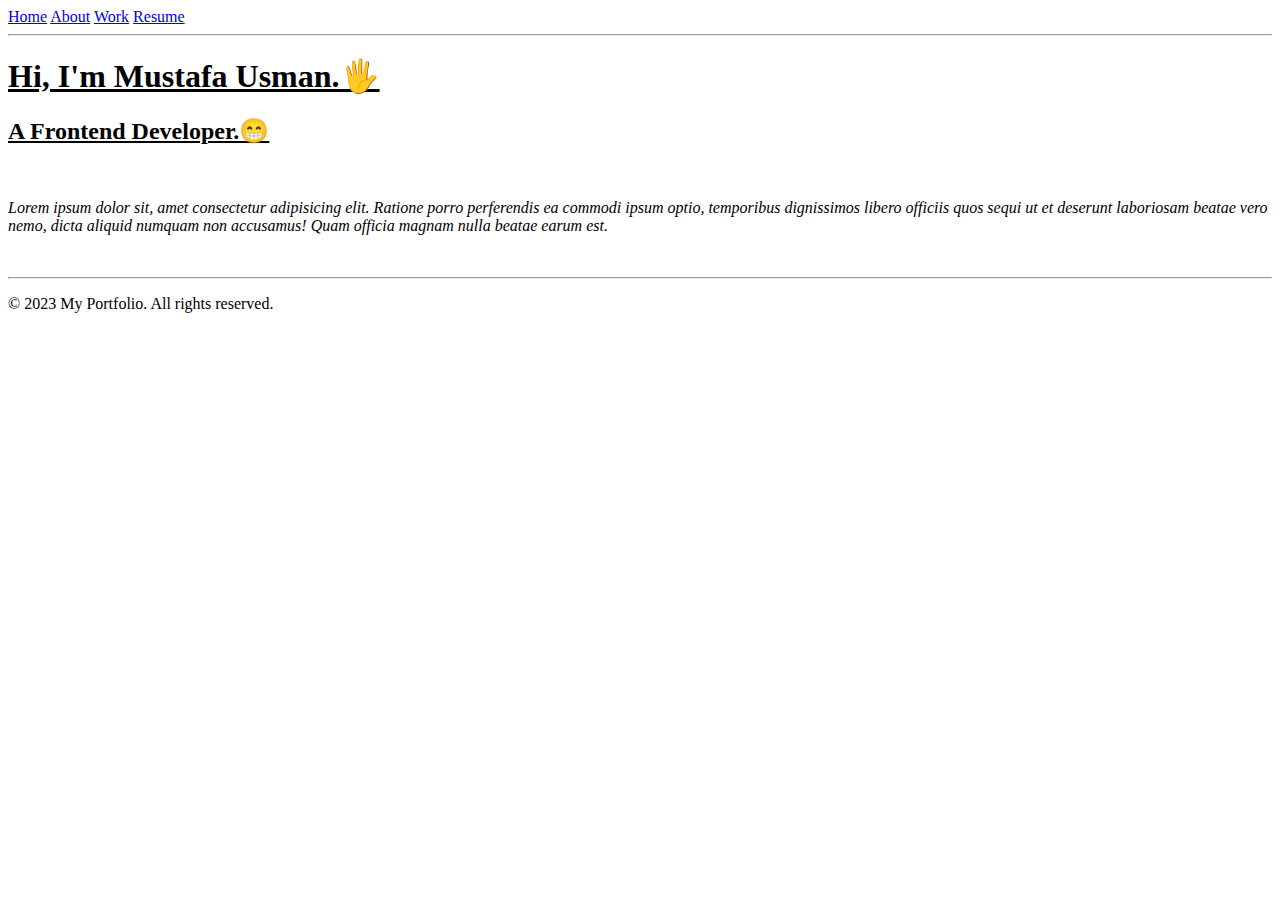
==== index.html @ ed86f132 "My HTML Project" ====
<!DOCTYPE html>
<html lang="en-uk">
<head>
    <meta charset="UTF-8">
    <meta http-equiv="X-UA-Compatible" content="IE=edge">
    <meta name="viewport" content="width=device-width, initial-scale=1.0">
    <title>My Portfolio</title>
</head>
<!--Addition of the semantic tag <div>-->
<!--Navbar made with relative url's-->
<div class="topnav">
    <a class="active" href="#home">Home</a>
    <a href="./about.html">About</a>
    <a href="./work.html">Work</a>
    <a href="./resume.html">Resume</a>
  </div>
  <hr>
<body>
    <h1><u><b>Hi, I'm Mustafa Usman.🖐</b></u></h1>
    <h2><u>A Frontend Developer.😁</u></h2>
    <br><section><p ><i>Lorem ipsum dolor sit, amet consectetur adipisicing elit. Ratione porro perferendis ea commodi ipsum optio, temporibus dignissimos libero officiis quos sequi ut et deserunt laboriosam beatae vero nemo, dicta aliquid numquam non accusamus! Quam officia magnam nulla beatae earum est.</i></p></section>

<br>
<hr>
<!--Addition of footer tag to show end of webpage-->
<footer>
    <p>&copy; 2023 My Portfolio. All rights reserved.</p>
  </footer>    
</body>
</html>
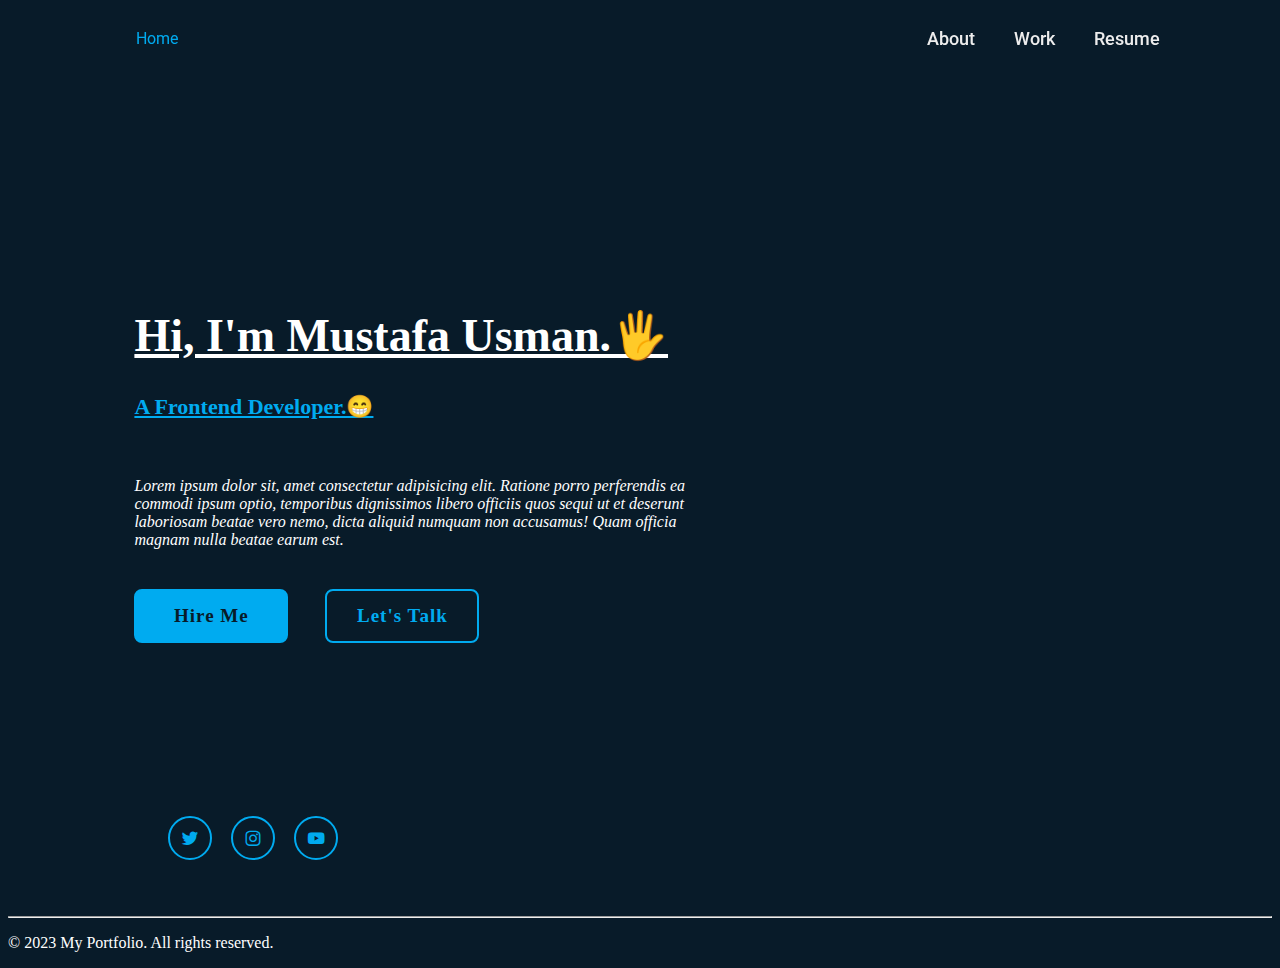
==== commit 75916874: "Addition of CSS file to HTML project" ====
--- a/index.html
+++ b/index.html
@@ -5,25 +5,41 @@
     <meta http-equiv="X-UA-Compatible" content="IE=edge">
     <meta name="viewport" content="width=device-width, initial-scale=1.0">
     <title>My Portfolio</title>
+    <link rel="stylesheet" href="style.css">
+    <link href='https://unpkg.com/boxicons@2.1.4/css/boxicons.min.css' rel='stylesheet'>
 </head>
 <!--Addition of the semantic tag <div>-->
 <!--Navbar made with relative url's-->
-<div class="topnav">
-    <a class="active" href="#home">Home</a>
+<div class="home">
+  <a class="active" href="#home">Home</a>
+  <nav class="topnav">
     <a href="./about.html">About</a>
     <a href="./work.html">Work</a>
     <a href="./resume.html">Resume</a>
-  </div>
-  <hr>
+</nav>
+</div>
+
+  
 <body>
-    <h1><u><b>Hi, I'm Mustafa Usman.🖐</b></u></h1>
+  <section class="container">
+    <div class="content">
+      <h1><u><b>Hi, I'm Mustafa Usman.🖐</b></u></h1>
     <h2><u>A Frontend Developer.😁</u></h2>
-    <br><section><p ><i>Lorem ipsum dolor sit, amet consectetur adipisicing elit. Ratione porro perferendis ea commodi ipsum optio, temporibus dignissimos libero officiis quos sequi ut et deserunt laboriosam beatae vero nemo, dicta aliquid numquam non accusamus! Quam officia magnam nulla beatae earum est.</i></p></section>
-
-<br>
+    <br><p ><i>Lorem ipsum dolor sit, amet consectetur adipisicing elit. Ratione porro perferendis ea commodi ipsum optio, temporibus dignissimos libero officiis quos sequi ut et deserunt laboriosam beatae vero nemo, dicta aliquid numquam non accusamus! Quam officia magnam nulla beatae earum est.</i></p>
+    <div class="box">
+      <a href="#">Hire Me</a>
+      <a href="#">Let's Talk</a>
+    </div>
+    </div>
+  </section>
 <hr>
 <!--Addition of footer tag to show end of webpage-->
 <footer>
+  <div class="social-media">
+    <a href="#"><i class='bx bxl-twitter'></i></a>
+    <a href="#"><i class='bx bxl-instagram'></i></a>
+    <a href="#"><i class='bx bxl-youtube'></i></a>
+  </div>
     <p>&copy; 2023 My Portfolio. All rights reserved.</p>
   </footer>    
 </body>
--- a/style.css
+++ b/style.css
@@ -0,0 +1,191 @@
+/*css syntax*/
+@import url('https://fonts.googleapis.com/css?family=Roboto');
+
+body{
+    background-color: #081b29;
+    color: white;
+}
+
+.home{
+    font-family: 'Roboto', sans-serif;
+    position: fixed;
+    width: 80%;
+    padding: 20px 10%;
+    display: flex;
+    background: transparent;
+    justify-content: space-between;
+    align-items: center;
+    z-index: 100%;
+    text-decoration: none;
+}
+
+.active{
+    text-decoration: none;
+    color: #00abf0;
+}
+
+
+.class{
+      font-size: 25px;
+      color: #ededed;
+      text-decoration: none;
+      font-weight: 600;
+      display: inline;
+}
+
+.topnav a{
+    font-family: 'Roboto', sans-serif;
+    font-size: 18px;
+    color: #ededed;
+    text-decoration: none;
+    font-weight: 500;
+    margin-left: 35px;
+    transition: .3s;
+    display: inline;
+}
+
+.topnav a:hover,
+.topnav a.active {
+    color: #00abf0;
+}
+
+.active a:hover{
+    color: #00abf0;
+}
+
+.container{
+    height: 100vh;
+    display: flex;
+    align-items: center;
+    padding: 0% 10%;
+}
+
+.content{
+    max-width: 600px;
+}
+
+.content h1{
+    line-height: 1.2;
+    font-size: 46px;
+    font-weight: 600;
+}
+
+.content h2{
+    font-size: 22px;
+    font-weight: 600%;
+    color: #00abf0;
+}
+
+.box{
+    width: 345px;
+    height: 50px;
+    display: flex;
+    justify-content: space-between;
+}
+
+.container p{
+    font-size: 16px;
+    margin: 20px 0px 40px;
+}
+
+.box a{
+    position: relative;
+    display: inline-flex;
+    width: 150px;
+    height: 100%;
+    background: #00abf0;
+    border: 2px solid #00abf0;
+    border-radius: 8px;
+    font-size: 19px;
+    color: #081b29;
+    text-decoration: none;
+    font-weight: 600;
+    letter-spacing: 1px;
+    text-align: center;
+    justify-content: center;
+    align-items: center;
+    z-index: 1;
+    overflow: hidden;
+    transition: .5s;
+}
+
+.box a:hover{
+    color: #00abf0;
+}
+.box a:nth-child(2){
+    background:transparent;
+    color: #00abf0;
+}
+
+.box a:nth-child(2):hover{
+    color: #081b29;
+}
+
+.box a:nth-child(2)::before{
+      background: #00abf0;
+}
+
+.box a::before{
+    content: '';
+    position: absolute;
+    top: 0;
+    left: 0;
+    width: 0;
+    height: 100%;
+    background: #081b29;
+    z-index: -1;
+    transition: .5s;
+}
+
+.box a:hover:before{
+    width: 100%;
+}
+
+.social-media{
+    margin-left: 10em;
+    position: absolute;
+    bottom: 40px;
+    width: 170px;
+    background: none;
+    display: flex;
+    justify-content: space-between;
+    
+}
+
+.social-media a{
+    position: relative;
+    display: inline-flex;
+    justify-content: center;
+    align-items: center;
+    width: 40px;
+    height: 40px;
+    background: transparent;
+    border: 2px solid #00abf0;
+    border-radius: 70%;
+    font-size: 20px;
+    color: #00abf0;
+    text-decoration: none;
+    z-index: 1;
+    overflow: hidden;
+    transition: .5s;
+}
+
+.social-media a:hover {
+    color: #081b29;
+}
+
+
+.social-media a::before{
+    content: '';
+    position: absolute;
+    top: 0;
+    left: 0;
+    width: 0;
+    background: none;
+    z-index: 1;
+    transition: .5s;
+}
+
+.social-media a:hover:before{
+    width: 100%;
+}
